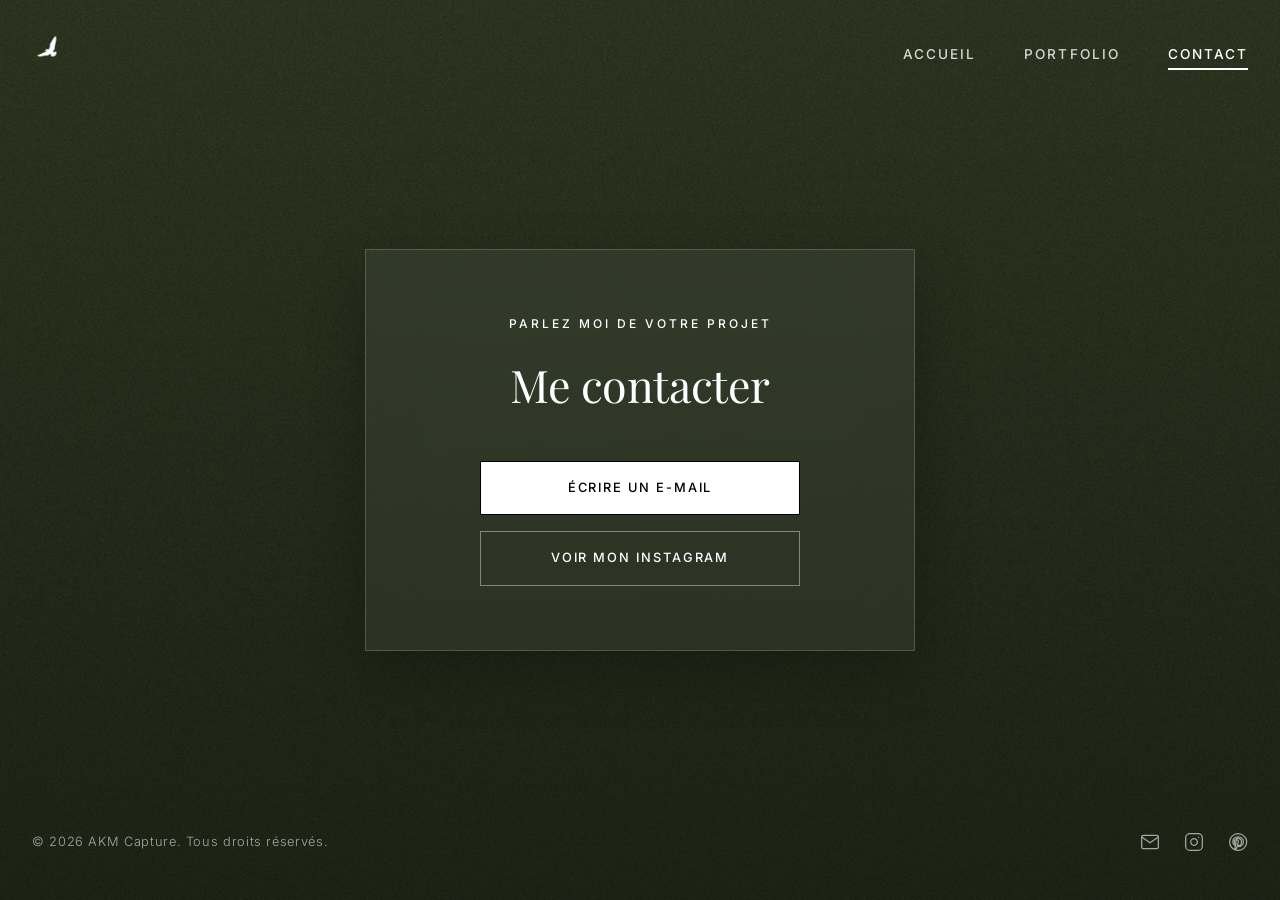
==== contact.html @ 98f6f7d1 "Premier commit du portfolio" ====
<!DOCTYPE html>
<html lang="fr">
<head>
    <meta charset="UTF-8">
    <meta name="viewport" content="width=device-width, initial-scale=1.0">
    <title>Contact | AKM Capture </title>
    
    <!-- Intégration des polices : Playfair Display & Inter -->
    <link rel="preconnect" href="https://fonts.googleapis.com">
    <link rel="preconnect" href="https://fonts.gstatic.com" crossorigin>
    <link rel="icon" type="image/png" href="image/logos/logoblancSF.png">
    <link href="https://fonts.googleapis.com/css2?family=Inter:wght@300;400;500&family=Playfair+Display:ital,wght@0,400;0,600;1,400&display=swap" rel="stylesheet">
    
    <!-- Feuille de style dédiée -->
    <link rel="stylesheet" href="contact.css">
</head>
<body class="contact-body">

    <!-- En-tête (Header identique pour éviter tout décalage) -->
    <header class="main-header">
        <div class="header-container">
            <div class="header-logo">
    <a href="index.html" class="logo-link">
        <img src="image/logos/logoblancSF.png" alt="Logo AKM" class="logo-img">
    </a>
</div>

            <nav class="header-nav">
                <ul class="nav-list">
                    <li><a href="index.html" class="nav-item">Accueil</a></li>
                    <li><a href="portfolio.html" class="nav-item">Portfolio</a></li>
                    <li><a href="contact.html" class="nav-item active">Contact</a></li>
                </ul>
            </nav>

        </div>
    </header>

    <main class="contact-main">
        <div class="bg-overlay"></div>

        <!-- Conteneur de contact -->
        <div class="contact-card">
            <span class="contact-subtitle">Parlez moi de votre projet</span>
            <h1 class="contact-title">Me contacter</h1>
            <p class="contact-lead"> </p>
            
            <!-- Nouveaux boutons d'action -->
            <div class="contact-actions">
                <a href="azhrhn@outlook.com" class="btn-contact-primary">
                    Écrire un e-mail
                </a>
                <a href="https://www.instagram.com/akm.capture" target="_blank" rel="noopener noreferrer" class="btn-contact-secondary">
                    Voir mon Instagram
                </a>
            </div>
        </div>
    </main>

    <!-- Bas de page (Footer) -->
    <footer class="site-footer">
        <div class="footer-container">
            <!-- Crédit à gauche -->
            <p class="footer-credits">© 2026 AKM Capture. Tous droits réservés.</p>
            
            <!-- Raccourcis réseaux à droite -->
            <div class="footer-socials">
                <!-- E-mail -->
                <a href="mailto:azhrhn@outlook.com.com" class="footer-icon-link" aria-label="E-mail">
                    <svg xmlns="http://www.w3.org/2000/svg" viewBox="0 0 24 24" fill="none" stroke="currentColor" stroke-width="1.5" stroke-linecap="round" stroke-linejoin="round" class="svg-icon">
                        <path d="M4 4h16c1.1 0 2 .9 2 2v12c0 1.1-.9 2-2 2H4c-1.1 0-2-.9-2-2V6c0-1.1.9-2 2-2z"></path>
                        <polyline points="22,6 12,13 2,6"></polyline>
                    </svg>
                </a>
                
                <!-- Instagram -->
                <a href="https://instagram.com/akm.capture" target="_blank" rel="noopener noreferrer" class="footer-icon-link" aria-label="Instagram">
                    <svg xmlns="http://www.w3.org/2000/svg" viewBox="0 0 24 24" fill="none" stroke="currentColor" stroke-width="1.5" stroke-linecap="round" stroke-linejoin="round" class="svg-icon">
                        <rect x="2" y="2" width="20" height="20" rx="5" ry="5"></rect>
                        <path d="M16 11.37A4 4 0 1 1 12.63 8 4 4 0 0 1 16 11.37z"></path>
                        <line x1="17.5" y1="6.5" x2="17.51" y2="6.5"></line>
                    </svg>
                </a>
                
                <!-- Pinterest -->
                <a href="https://pinterest.com/azhrhn" target="_blank" rel="noopener noreferrer" class="footer-icon-link" aria-label="Pinterest">
                    <svg xmlns="http://www.w3.org/2000/svg" viewBox="0 0 24 24" fill="none" stroke="currentColor" stroke-width="1.5" stroke-linecap="round" stroke-linejoin="round" class="svg-icon">
                        <path d="M12 2C6.48 2 2 6.48 2 12c0 4.27 2.68 7.91 6.46 9.38-.09-.8-.17-2.02.04-2.89.18-.78 1.16-5.02 1.16-5.02s-.3-.59-.3-1.47c0-1.38.8-2.41 1.8-2.41.85 0 1.26.64 1.26 1.4 0 .85-.54 2.13-.82 3.31-.23.99.49 1.8 1.47 1.8 1.77 0 3.13-1.86 3.13-4.55 0-2.38-1.71-4.04-4.14-4.04-2.82 0-4.48 2.12-4.48 4.31 0 .85.33 1.77.74 2.27.08.1.09.18.06.28l-.27 1.12c-.04.18-.15.22-.34.13-1.25-.58-2.03-2.4-2.03-3.86 0-3.14 2.28-6.02 6.58-6.02 3.45 0 6.13 2.46 6.13 5.74 0 3.43-2.16 6.19-5.16 6.19-1.01 0-1.95-.52-2.27-1.14l-.62 2.36c-.22.86-.83 1.94-1.24 2.6 1.05.3 2.16.48 3.31.48 5.52 0 10-4.48 10-10S17.52 2 12 2z"></path>
                    </svg>
                </a>
            </div>
        </div>
    </footer>

</body>
</html>
---- contact.css ----
/* ==========================================================================
   1. VARIABLES & RESET (Identique à l'accueil et portfolio)
   ========================================================================== */
:root {
    --color-bg-light: #FDFBF7;       
    --color-text-dark: #ffffff;      
    --color-accent: #000000;         
    --color-accent-hover: #ffffff;
    --color-white: #FFFFFF;
    
    --font-serif: 'Playfair Display', Georgia, serif;
    --font-sans: 'Inter', system-ui, -apple-system, sans-serif;
    
    --transition-standard: all 0.4s cubic-bezier(0.25, 1, 0.5, 1);
}

* {
    box-sizing: border-box;
    margin: 0;
    padding: 0;
}

html, body {
    height: 100%;
    overflow: hidden;
}

body {
    background-color: var(--color-bg-light);
    color: var(--color-white);
    font-family: var(--font-sans);
    line-height: 1.6;
    -webkit-font-smoothing: antialiased;
}

a {
    text-decoration: none;
    color: inherit;
    transition: var(--transition-standard);
}

ul {
    list-style: none;
}

/* ==========================================================================
   2. EN-TÊTE (HEADER - Cohérence visuelle)
   ========================================================================== */
.main-header {
    position: absolute;
    top: 0;
    left: 0;
    width: 100%;
    z-index: 100;
    background-color: transparent;
}

.header-container {
    max-width: 1400px;
    margin: 0 auto;
    padding: 2rem;
    display: flex;
    justify-content: space-between;
    align-items: center;
}

.logo-link {
    font-family: var(--font-serif);
    font-size: 1.4rem;
    font-weight: 600;
    letter-spacing: -0.01em;
    color: var(--color-white);
}

.nav-list {
    display: flex;
    gap: 3rem;
}

.nav-item {
    font-size: 0.85rem;
    font-weight: 500;
    text-transform: uppercase;
    letter-spacing: 0.15em;
    color: var(--color-white);
    opacity: 0.8;
    position: relative;
    padding-bottom: 0.5rem;
}

.nav-item:hover,
.nav-item.active {
    opacity: 1;
}

.nav-item::after {
    content: '';
    position: absolute;
    bottom: 0;
    left: 0;
    width: 0;
    height: 1.5px;
    background-color: var(--color-white);
    transition: var(--transition-standard);
}

.nav-item:hover::after,
.nav-item.active::after {
    width: 100%;
}

.header-socials {
    display: flex;
    align-items: center;
}

.social-link {
    color: var(--color-white);
    opacity: 0.8;
    display: flex;
    align-items: center;
}

.social-link:hover {
    color: var(--color-accent);
    opacity: 1;
    transform: translateY(-2px);
}

.svg-icon {
    width: 20px;
    height: 20px;
}

/* ==========================================================================
   3. STRUCTURE DE FOND
   ========================================================================== */
.contact-main {
    position: relative;
    height: 100vh;
    width: 100%;
    display: flex;
    align-items: center;
    justify-content: center;
    background-image: url('image/logos/ban3.jpg');
    background-size: cover;
    background-position: center;
    background-repeat: no-repeat;
    padding: 0 1.5rem;
}

.bg-overlay {
    position: absolute;
    top: 0;
    left: 0;
    width: 100%;
    height: 100%;
    background: linear-gradient(180deg, rgba(47, 34, 27, 0.45) 0%, rgba(20, 14, 11, 0.6) 100%);
    z-index: 1;
}

/* ==========================================================================
   4. CARTE DE CONTACT
   ========================================================================== */
.contact-card {
    position: relative;
    z-index: 2;
    /* Effet Liquid Glass (verre translucide très léger) */
    background: rgba(255, 255, 255, 0.06); 
    backdrop-filter: blur(25px);            /* Floutage renforcé pour l'effet liquide/verre */
    -webkit-backdrop-filter: blur(25px);
    border: 1px solid rgba(255, 255, 255, 0.18); /* Reflet brillant sur la bordure */
    box-shadow: 0 20px 50px 0 rgba(0, 0, 0, 0.25); /* Ombre douce pour décoller la carte du fond */
    
    padding: 4rem 3.5rem;
    max-width: 550px;
    width: 100%;
    text-align: center;
}

.contact-subtitle {
    font-size: 0.75rem;
    font-weight: 500;
    text-transform: uppercase;
    letter-spacing: 0.25em;
    color: var(--color-white);
    margin-bottom: 1rem;
    display: block;
}

.contact-title {
    font-family: var(--font-serif);
    font-size: clamp(2rem, 4vw, 2.8rem);
    font-weight: 400;
    margin-bottom: 1.5rem;
    letter-spacing: -0.01em;
}

.contact-lead {
    font-size: 0.95rem;
    font-weight: 300;
    line-height: 1.7;
    margin-bottom: 2.5rem;
    opacity: 0.85;
}

/* ==========================================================================
   5. NOUVEAUX STYLES DES BOUTONS
   ========================================================================== */
.contact-actions {
    display: flex;
    flex-direction: column;
    gap: 1rem;
    width: 100%;
    max-width: 320px;
    margin: 0 auto;
}

/* Bouton principal (E-mail) */
.btn-contact-primary {
    display: block;
    background-color: var(--color-white);
    color: var(--color-accent);
    padding: 1rem;
    font-size: 0.8rem;
    font-weight: 500;
    text-transform: uppercase;
    letter-spacing: 0.15em;
    border: 1px solid var(--color-accent);
    transition: var(--transition-standard);
}

.btn-contact-primary:hover {
    background-color: var(--color-accent-hover);
    border-color: var(--color-accent-hover);
    transform: translateY(-2px);
}

/* Bouton secondaire (Instagram) */
.btn-contact-secondary {
    display: block;
    background-color: transparent;
    color: var(--color-white);
    padding: 1rem;
    font-size: 0.8rem;
    font-weight: 500;
    text-transform: uppercase;
    letter-spacing: 0.15em;
    border: 1px solid rgba(255, 255, 255, 0.4);
    transition: var(--transition-standard);
}

.btn-contact-secondary:hover {
    background-color: rgba(255, 255, 255, 0.1);
    border-color: var(--color-white);
    transform: translateY(-2px);
}

/* ==========================================================================
   6. RESPONSIVE DESIGN
   ========================================================================== */
@media (max-width: 768px) {
    .header-container {
        padding: 1.5rem;
    }

    .nav-list {
        gap: 1.5rem;
    }

    .nav-item {
        font-size: 0.75rem;
        letter-spacing: 0.1em;
    }

    .contact-card {
        padding: 3rem 2rem;
    }
}

@media (max-width: 480px) {
    .header-container {
        flex-direction: column;
        gap: 1rem;
        text-align: center;
    }

    .main-header {
        background-color: rgba(47, 34, 27, 0.15);
        padding-bottom: 0.5rem;
    }

    .contact-card {
        padding: 2.5rem 1.5rem;
        margin-top: 4rem; 
    }

    .contact-title {
        font-size: 1.8rem;
    }
}

/* ==========================================================================
   7. STYLE DU BAS DE PAGE (FOOTER)
   ========================================================================== */
.site-footer {
    background-color: var(--color-bg-light);
    border-top: 1px solid rgba(47, 34, 27, 0.08);
    padding: 3rem 2rem;
    width: 100%;
}

.site-footer .footer-container {
    max-width: 1400px;
    margin: 0 auto;
    display: flex;
    justify-content: space-between;
    align-items: center;
}

.footer-credits {
    font-size: 0.8rem;
    font-weight: 300;
    letter-spacing: 0.05em;
    color: var(--color-text-dark);
    opacity: 0.7;
}

.footer-socials {
    display: flex;
    gap: 1.5rem;
    align-items: center;
}

.footer-icon-link {
    color: var(--color-text-dark);
    opacity: 0.7;
    display: flex;
    align-items: center;
    transition: var(--transition-standard);
}

.footer-icon-link:hover {
    color: var(--color-accent);
    opacity: 1;
    transform: translateY(-2px);
}

/* --------------------------------------------------------------------------
   Cas spécifique : Page de Contact (Superposition transparente absolue)
   -------------------------------------------------------------------------- */
.contact-body .site-footer {
    position: absolute;
    bottom: 0;
    left: 0;
    width: 100%;
    background-color: transparent;
    border-top: none;
    z-index: 10;
}

.contact-body .footer-credits {
    color: var(--color-white);
    opacity: 0.6;
}

.contact-body .footer-icon-link {
    color: var(--color-white);
    opacity: 0.6;
}

.contact-body .footer-icon-link:hover {
    color: var(--color-accent);
    opacity: 1;
}

/* --------------------------------------------------------------------------
   Version Responsive du Footer
   -------------------------------------------------------------------------- */
@media (max-width: 768px) {
    .site-footer {
        padding: 2.5rem 1.5rem;
    }
    
    .site-footer .footer-container {
        flex-direction: column;
        gap: 1.5rem;
        text-align: center;
    }
    
    /* Pour la page contact sur mobile, on laisse respirer l'espace */
    .contact-body .site-footer {
        position: absolute;
        bottom: 1rem;
    }
}

/* Style du lien du logo */
.logo-link {
    display: inline-flex;
    align-items: center;
}

/* Ajustement de l'image du logo */
.logo-img {
    height: 35px;      /* Modifiez cette hauteur (ex: 35px, 40px, 50px) pour l'ajuster à votre logo */
    width: auto;       /* Conserve les proportions d'origine de l'image */
    display: block;
    transition: var(--transition-standard);
}

/* Effet discret au survol du logo (bouton cliquable) */
.logo-link:hover .logo-img {
    opacity: 0.8;      /* Légère transparence */
    transform: scale(1.03); /* Très léger agrandissement */
}
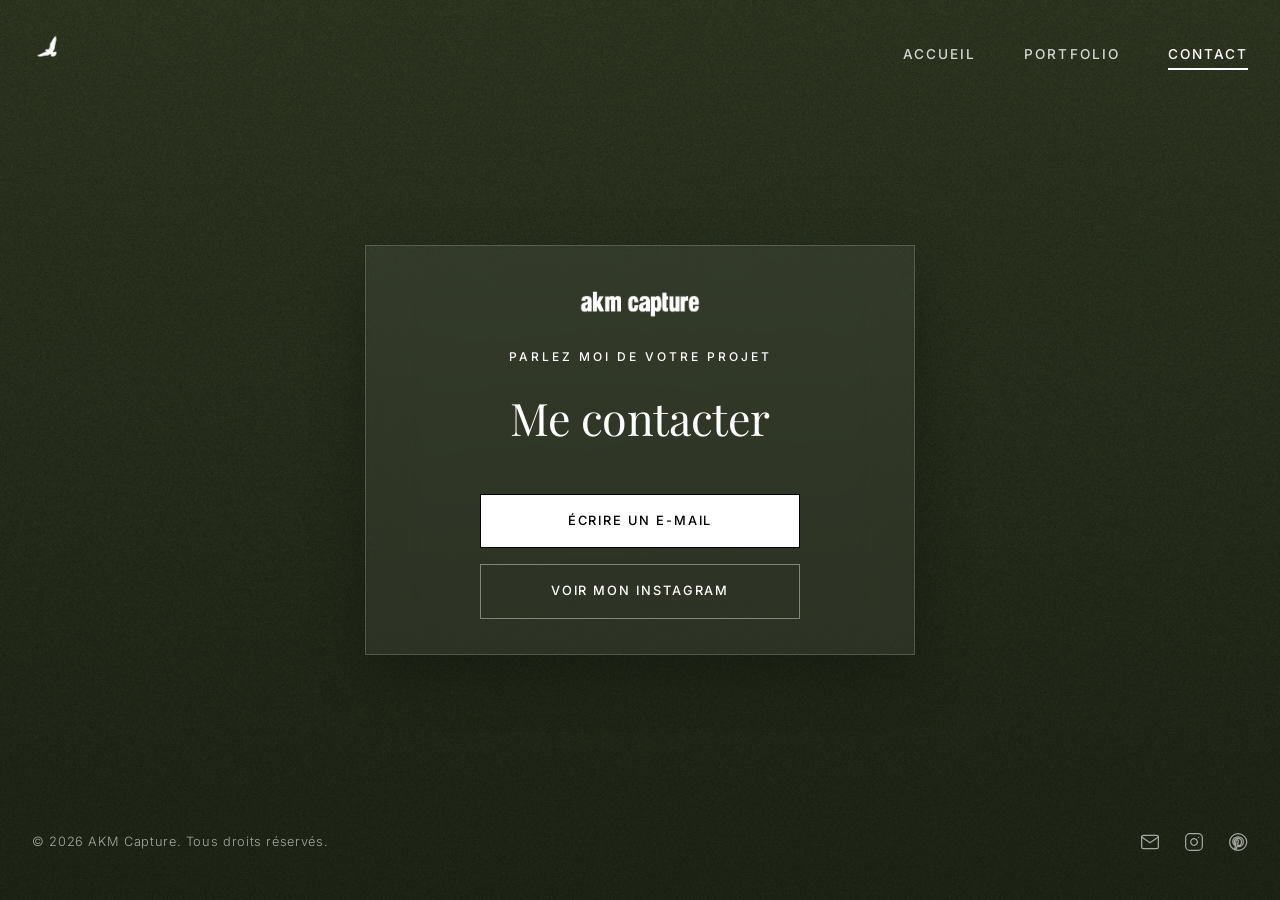
==== commit 1d641eb1: "ajout logo contact" ====
--- a/contact.html
+++ b/contact.html
@@ -41,6 +41,9 @@
 
         <!-- Conteneur de contact -->
         <div class="contact-card">
+            <div class="contact-logo-container">
+                <img src="image/logos/akmcapture.png" alt="Logo Contact" class="contact-card-logo">
+            </div>
             <span class="contact-subtitle">Parlez moi de votre projet</span>
             <h1 class="contact-title">Me contacter</h1>
             <p class="contact-lead"> </p>
--- a/contact.css
+++ b/contact.css
@@ -172,7 +172,8 @@
     border: 1px solid rgba(255, 255, 255, 0.18); /* Reflet brillant sur la bordure */
     box-shadow: 0 20px 50px 0 rgba(0, 0, 0, 0.25); /* Ombre douce pour décoller la carte du fond */
     
-    padding: 4rem 3.5rem;
+    padding: 2.2rem 1.5rem;
+    margin-top: 0 !important;
     max-width: 550px;
     width: 100%;
     text-align: center;
@@ -413,4 +414,57 @@
 .logo-link:hover .logo-img {
     opacity: 0.8;      /* Légère transparence */
     transform: scale(1.03); /* Très léger agrandissement */
+}
+
+/* Correction spécifique pour le centrage parfait sur téléphone */
+@media (max-width: 480px) {
+    .contact-card {
+        margin-top: -4rem !important; /* Tire la carte vers le haut pour compenser l'en-tête */
+        padding: 2rem 1.5rem !important; /* Rend la carte légèrement plus compacte sur petit écran */
+    }
+}
+
+/* Rend la bande du menu (Header) 100% transparente sans démarcation sur téléphone */
+@media (max-width: 480px) {
+    .main-header,
+    .site-header {
+        background-color: transparent !important; /* Enlève la couleur de fond */
+        background: none !important;              /* Enlève tout dégradé éventuel */
+    }
+}
+
+/* Aligne le logo et le menu sur la même ligne horizontale sur téléphone */
+@media (max-width: 480px) {
+    .header-container {
+        flex-direction: row !important;         /* Force l'alignement sur une seule ligne */
+        justify-content: space-between !important; /* Place le logo à gauche et le menu à droite */
+        align-items: center !important;
+        padding: 1rem 1.5rem !important;        /* Réduit l'espace intérieur en hauteur */
+    }
+
+    .nav-list,
+    .nav-menu ul {
+        gap: 1rem !important;                   /* Réduit l'espace entre Accueil, Portfolio et Contact */
+    }
+
+    .nav-item,
+    .nav-link {
+        font-size: 0.72rem !important;          /* Rend l'écriture légèrement plus compacte pour tenir sur une ligne */
+    }
+}
+
+/* ==========================================================================
+   LOGO À L'INTÉRIEUR DE LA CARTE DE CONTACT
+   ========================================================================== */
+.contact-logo-container {
+    display: flex;
+    justify-content: center;
+    margin-bottom: 1.5rem;         /* Crée un espace aéré sous le logo */
+}
+
+.contact-card-logo {
+    width: 170px;                   /* Ajustez cette largeur pour agrandir ou rétrécir le logo dans la carte */
+    height: auto;
+    display: block;
+    filter: brightness(0) invert(1); /* Force le logo en blanc pour ressortir sur la carte */
 }
